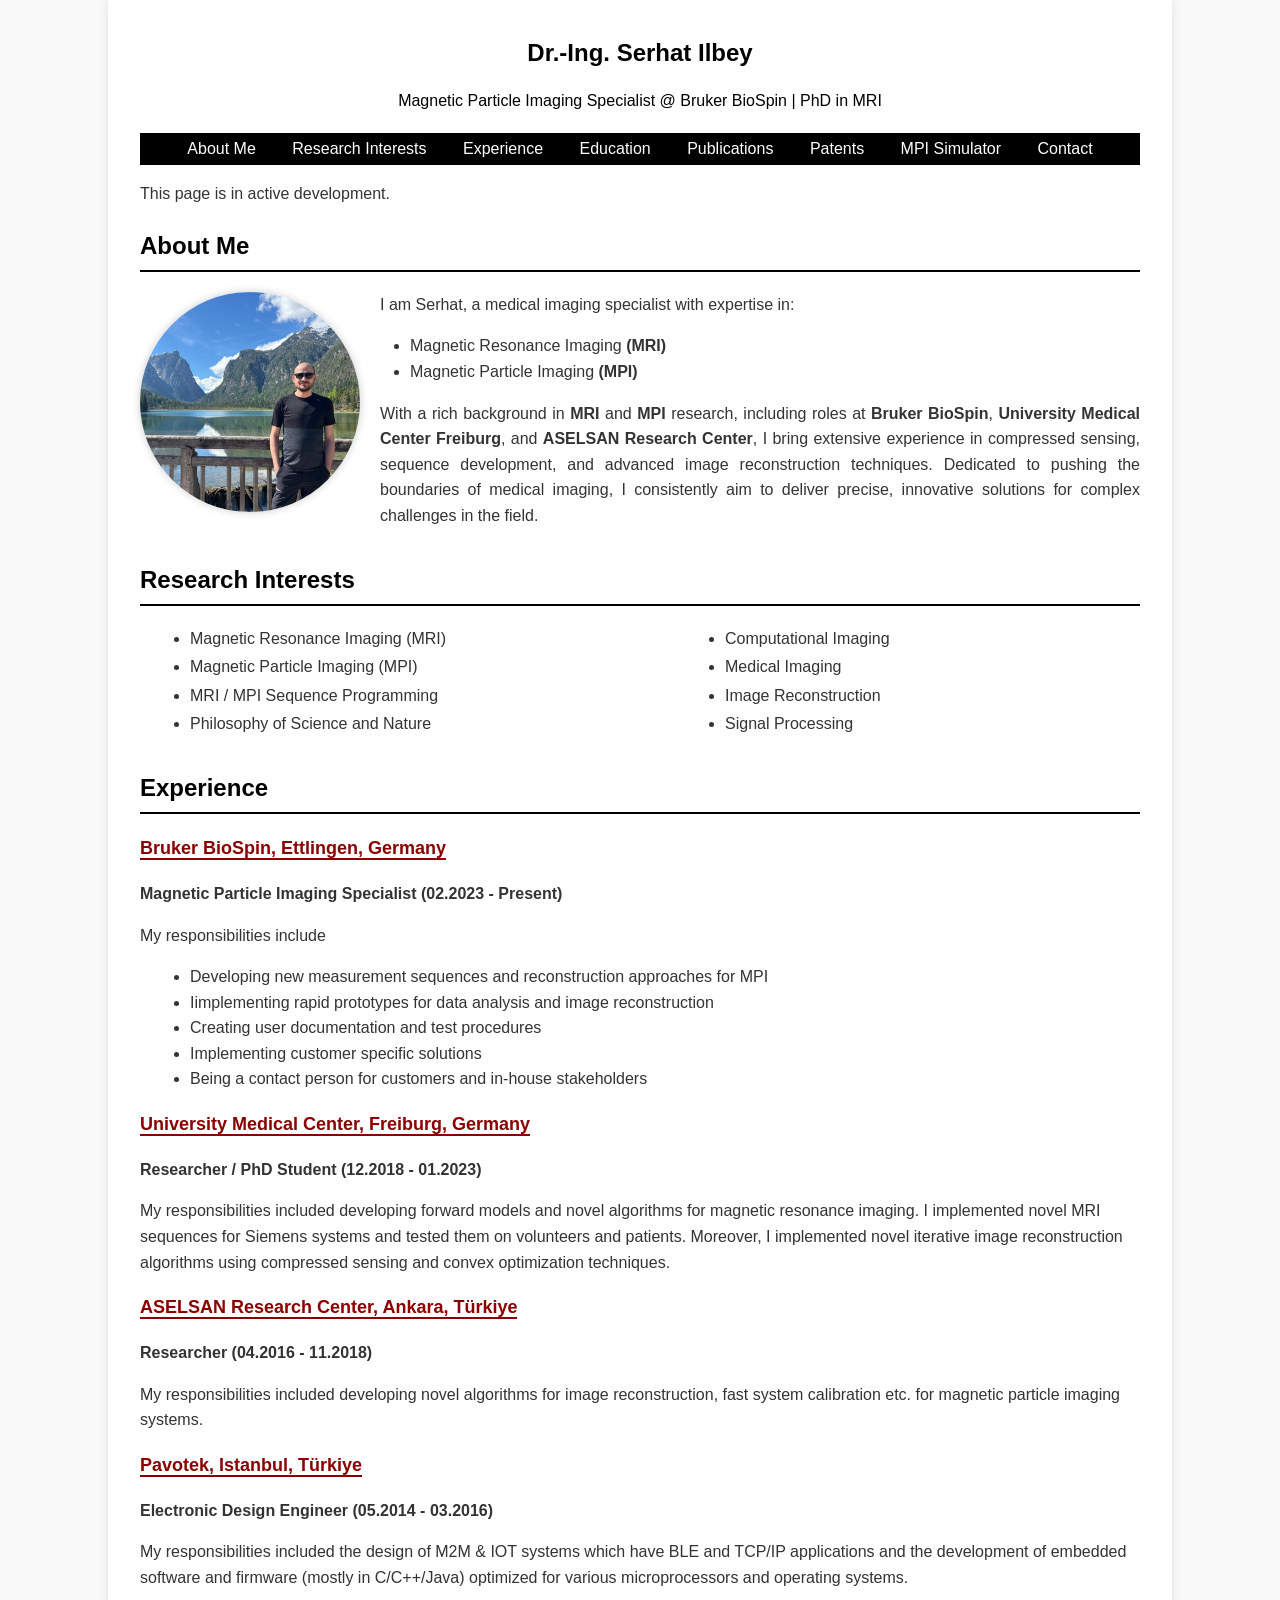
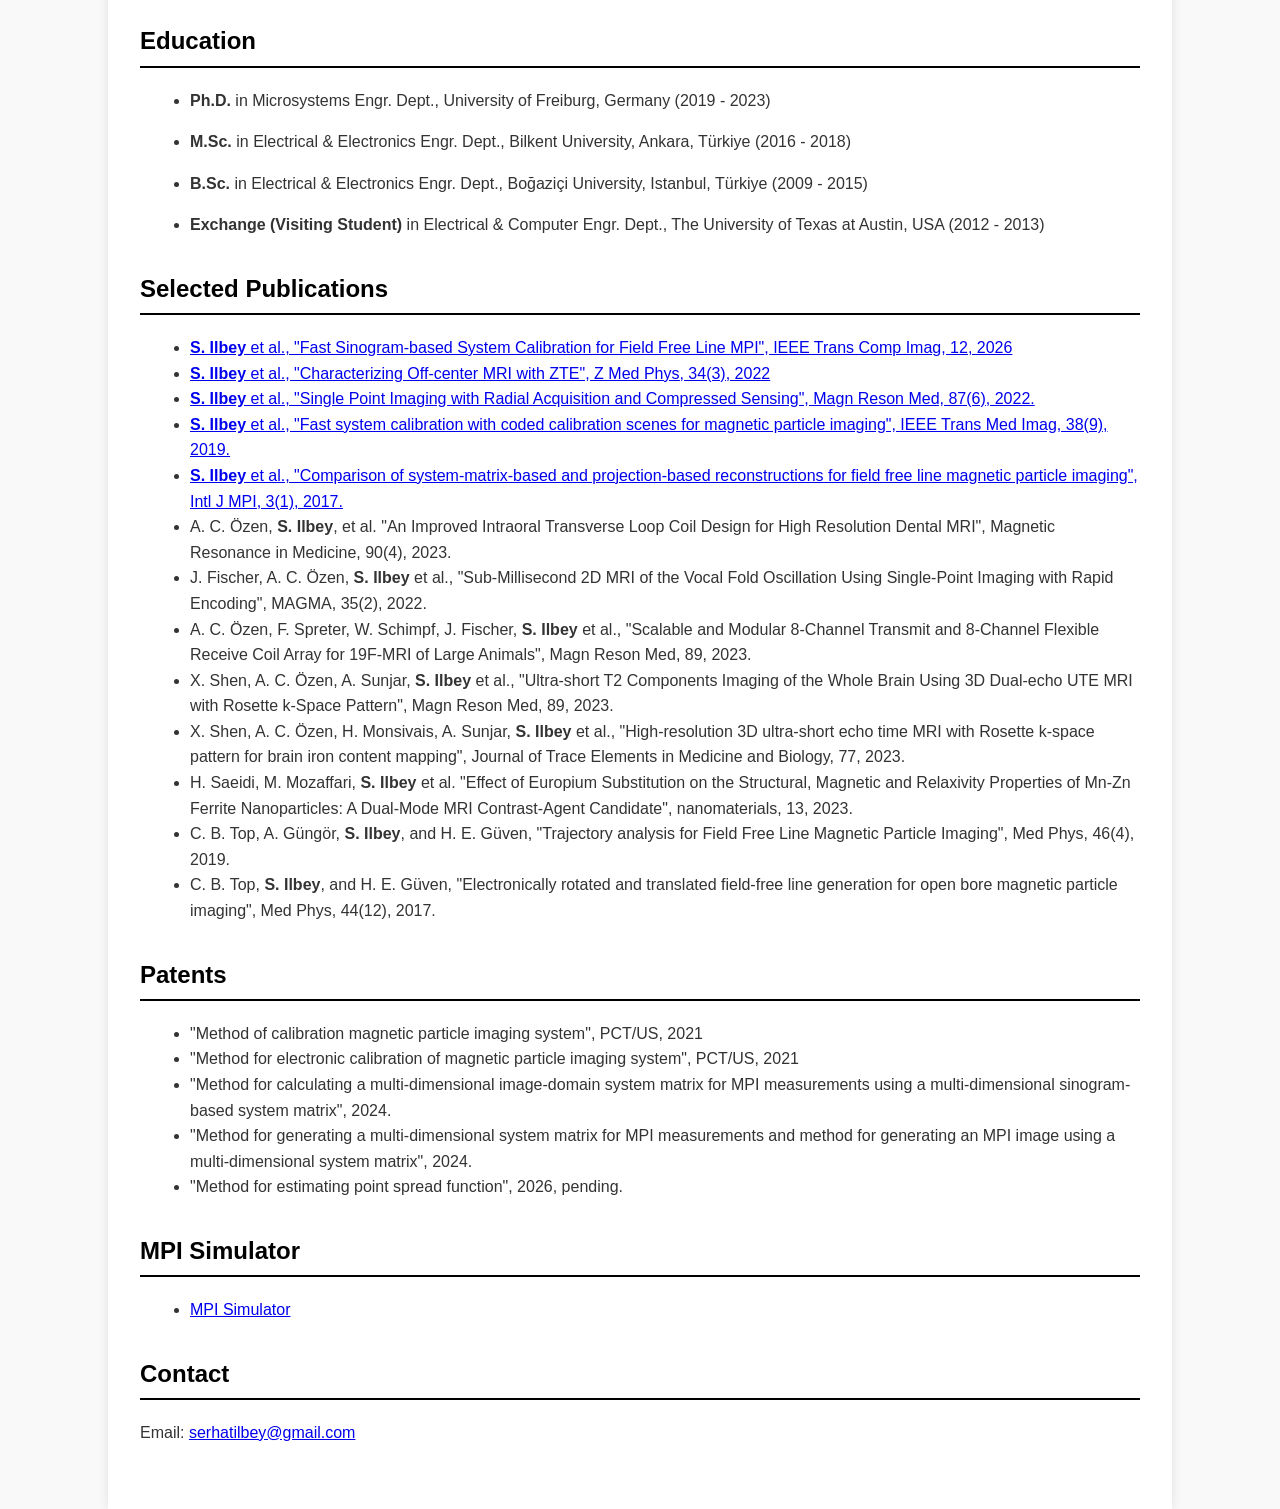
==== index.html @ 14cfe867 "Top button" ====
<!DOCTYPE html>
<html lang="en">

<head>
  <meta charset="UTF-8" />
  <meta name="viewport" content="width=device-width, initial-scale=1.0" />
  <title>Dr.-Ing. Serhat Ilbey</title>
  <link rel="stylesheet" href="serhatilbey.css" />

  <script async src="https://www.googletagmanager.com/gtag/js?id=G-MYDPTQG01N"></script>
  <script>
    window.dataLayer = window.dataLayer || [];
    function gtag(){dataLayer.push(arguments);}
    gtag('js', new Date());

    gtag('config', 'G-MYDPTQG01N');
  </script>
</head>

<body>

  <main>
    <header>
      <h1>Dr.-Ing. Serhat Ilbey</h1>
      <p>Magnetic Particle Imaging Specialist @ Bruker BioSpin | PhD in MRI</p>
    </header>

    <nav>
      <ul>
        <li><a href="#about">About Me</a></li>
        <li><a href="#research">Research Interests</a></li>
        <li><a href="#experience">Experience</a></li>
        <li><a href="#education">Education</a></li>
        <li><a href="#publications">Publications</a></li>
        <li><a href="#patents">Patents</a></li>
        <li><a href="#mpisimulator">MPI Simulator</a></li>
        <li><a href="#contact">Contact</a></li>
      </ul>
    </nav>
    <p>This page is in active development.</p>
    <section id="about">
  <h2>About Me</h2>
  <div class="about-container">
    <img src="ProfilFoto.jpg" alt="Photo of Serhat Ilbey" class="profile-pic">
    <div class="about-text">
      <p>
        I am Serhat, a medical imaging specialist with expertise in:
      </p>
      <ul>
        <li>Magnetic Resonance Imaging <b>(MRI)</b></li>
        <li>Magnetic Particle Imaging <b>(MPI)</b></li>
      </ul>
      <p>
        With a rich background in <b>MRI</b> and <b>MPI</b> research, including roles at <b>Bruker BioSpin</b>,
        <b>University Medical Center Freiburg</b>, and <b>ASELSAN Research Center</b>, I bring extensive experience
        in compressed sensing, sequence development, and advanced image reconstruction techniques.
        Dedicated to pushing the boundaries of medical imaging, I consistently aim to
        deliver precise, innovative solutions for complex challenges in the field.
      </p>
    </div>
  </div>
</section>
    <section id="research">
      <h2>Research Interests</h2>
      <ul>
        <li>Magnetic Resonance Imaging (MRI)</li>
        <li>Computational Imaging</li>
        <li>Magnetic Particle Imaging (MPI)</li>
        <li>Medical Imaging</li>
        <li>MRI / MPI Sequence Programming</li>
        <li>Image Reconstruction</li>
        <li>Philosophy of Science and Nature</li>
        <li>Signal Processing</li>
      </ul>
    </section>

    <section id="experience">
      <h2>Experience</h2>
      <h3><span>Bruker BioSpin, Ettlingen, Germany</span></h3>
      <b>Magnetic Particle Imaging Specialist  (02.2023 - Present)</b>
      <p>My responsibilities include
      <ul>
        <li>Developing new measurement sequences and reconstruction approaches for MPI</li>
        <li>Iimplementing rapid prototypes for data analysis and image reconstruction</li>
        <li>Creating user documentation and test procedures</li>
        <li>Implementing customer specific solutions</li>
        <li>Being a contact person for customers and in-house stakeholders</li>
      </ul>
      </p>
      <h3><span>University Medical Center, Freiburg, Germany</span></h3>
      <b>Researcher / PhD Student  (12.2018 - 01.2023)</b>
      <p>My responsibilities included developing forward models and novel algorithms for
        magnetic resonance imaging. I implemented novel MRI sequences for Siemens systems and
        tested them on volunteers and patients. Moreover, I implemented novel iterative image
        reconstruction algorithms using compressed sensing and convex optimization techniques.
      </p>

      <h3><span>ASELSAN Research Center, Ankara, Türkiye</span></h3>
      <b>Researcher (04.2016 - 11.2018)</b>
      <p>My responsibilities included developing novel algorithms for image reconstruction,
        fast system calibration etc. for magnetic particle imaging systems.
      </p>

      <h3><span>Pavotek, Istanbul, Türkiye</span></h3>
      <b>Electronic Design Engineer (05.2014 - 03.2016)</b>
      <p>My responsibilities included the design of M2M & IOT systems which have BLE and
        TCP/IP applications and the development of embedded software and firmware
        (mostly in C/C++/Java) optimized for various microprocessors and operating systems. 
      </p>

    </section>

    <section id="education">
      <h2>Education</h2>
       <ul>
      <li><p><b>Ph.D.</b> in Microsystems Engr. Dept., University of Freiburg, Germany (2019 - 2023)</p></li>
      <li><p><b>M.Sc.</b> in Electrical & Electronics Engr. Dept., Bilkent University, Ankara, Türkiye (2016 - 2018)</p></li>
      <li><p><b>B.Sc.</b> in Electrical & Electronics Engr. Dept., Boğaziçi University, Istanbul, Türkiye (2009 - 2015)</p></li>
      <li><p><b>Exchange (Visiting Student)</b> in  Electrical & Computer Engr. Dept., The University of Texas at Austin, USA (2012 - 2013)</p></li>
    </section>

    <section id="publications">
      <h2>Selected Publications</h2>
      <ul>
        <li><a href="https://doi.org/10.1109/TCI.2025.3647229" target="_blank"><b>S. Ilbey</b> et al., "Fast Sinogram-based System Calibration for Field Free Line MPI", IEEE Trans Comp Imag, 12, 2026</a></li>
        <li><a href="https://doi.org/10.1016/j.zemedi.2022.09.002" target="_blank"><b>S. Ilbey</b> et al., "Characterizing Off-center MRI with ZTE", Z Med Phys, 34(3), 2022</li></a>
        <li><a href="https://doi.org/10.1002/mrm.29156" target="_blank"><b>S. Ilbey</b> et al., "Single Point Imaging with Radial Acquisition and Compressed Sensing", Magn Reson Med, 87(6), 2022.</li></a>
        <li><a href="https://doi.org/10.1109/TMI.2019.2896289" target="_blank"><b>S. Ilbey</b> et al., "Fast system calibration with coded calibration scenes for magnetic particle imaging", IEEE Trans Med Imag, 38(9), 2019.</li></a>
        <li><a href="http://doi.org/10.18416/ijmpi.2017.1703022" target="_blank"><b>S. Ilbey</b> et al., "Comparison of system-matrix-based and projection-based reconstructions for field free line magnetic particle imaging", Intl J MPI, 3(1), 2017.</li></a>
        <li>A. C. Özen, <b>S. Ilbey</b>, et al. "An Improved Intraoral Transverse Loop Coil Design for High Resolution Dental MRI", Magnetic Resonance in Medicine, 90(4), 2023.</li>
        <li>J. Fischer, A. C. Özen, <b>S. Ilbey</b> et al., "Sub-Millisecond 2D MRI of the Vocal Fold Oscillation Using Single-Point Imaging with Rapid Encoding", MAGMA, 35(2), 2022.</li>
        <li>A. C. Özen, F. Spreter, W. Schimpf, J. Fischer, <b>S. Ilbey</b> et al., "Scalable and Modular 8-Channel Transmit and 8-Channel Flexible Receive Coil Array for 19F-MRI of Large Animals", Magn Reson Med, 89, 2023.</li>
        <li>X. Shen, A. C. Özen, A. Sunjar, <b>S. Ilbey</b> et al., "Ultra-short T2 Components Imaging of the Whole Brain Using 3D Dual-echo UTE MRI with Rosette k-Space Pattern", Magn Reson Med, 89, 2023.</li>
        <li>X. Shen, A. C. Özen, H. Monsivais, A. Sunjar, <b>S. Ilbey</b> et al., "High-resolution 3D ultra-short echo time MRI with Rosette k-space pattern for brain iron content mapping", Journal of Trace Elements in Medicine and Biology, 77, 2023.</li>
        <li>H. Saeidi, M. Mozaffari, <b>S. Ilbey</b> et al. "Effect of Europium Substitution on the Structural, Magnetic and Relaxivity Properties of Mn-Zn Ferrite Nanoparticles: A Dual-Mode MRI Contrast-Agent Candidate", nanomaterials, 13, 2023.</li>
        <li>C. B. Top, A. Güngör, <b>S. Ilbey</b>, and H. E. Güven, "Trajectory analysis for Field Free Line Magnetic Particle Imaging", Med Phys, 46(4), 2019.</li>
        <li>C. B. Top, <b>S. Ilbey</b>, and H. E. Güven, "Electronically rotated and translated field-free line generation for open bore magnetic particle imaging", Med Phys, 44(12), 2017.
    </section>

    <section id="patents">
      <h2>Patents</h2>
      <ul>
        <li>"Method of calibration magnetic particle imaging system", PCT/US, 2021</li>
        <li>"Method for electronic calibration of magnetic particle imaging system", PCT/US, 2021</li>
        <li>"Method for calculating a multi-dimensional image-domain system matrix for MPI measurements using a multi-dimensional sinogram-based system matrix", 2024.</li>
        <li>"Method for generating a multi-dimensional system matrix for MPI measurements and method for generating an MPI image using a multi-dimensional system matrix", 2024.</li>
        <li>"Method for estimating point spread function", 2026, pending.</li>
      </ul>
    </section>

    <section id="mpisimulator">
      <h2>MPI Simulator</h2>
      <ul>
        <li><a href="MPI_Simulator.html">MPI Simulator</a></li>
      </ul>
    </section>

    <section id="contact">
      <h2>Contact</h2>
      <p>Email: <a href="mailto:serhatilbey@gmail.com">serhatilbey@gmail.com</a></p>
    </section>

      <button id="goTopBtn" title="Go to top">↑ Top</button>
  </main>
</body>

<script>
  const goTopBtn = document.getElementById("goTopBtn");

  // Show button when scrolling down 100px
  window.onscroll = function() {
    if (document.body.scrollTop > 100 || document.documentElement.scrollTop > 100) {
      goTopBtn.style.display = "block";
    } else {
      goTopBtn.style.display = "none";
    }
  };

  goTopBtn.addEventListener("click", () => {
    window.scrollTo({ top: 0, behavior: "smooth" });
  });
</script>

</html>
---- serhatilbey.css ----
body {
  font-family: Arial, sans-serif;
  font-size: 16px;
  margin: 0;
  padding: 0;
  line-height: 1.6;
  background-color: #f9f9f9;
  color: #333;
}

header {
  background-color: rgb(255, 255, 255);
  color: #000000;
  padding: 0.1rem;
  text-align: center;
  margin-bottom: 2px;
  font-size: 16px;
}

header h1 {
  margin-top: 0;
  font-size: 24px;
}

nav {
  background: #000000;
  padding: 0.2rem 0;
  text-align: center;
  font-size: 16px;
}

nav ul {
  list-style: none;
  padding: 0;
  margin: 0;
}

section ul {
  margin-left: 10px;
}

nav ul li {
  display: inline;
  margin: 0 1rem;
}

nav ul li a {
  color: #fff;
  text-decoration: none;
  white-space: nowrap;
}

main {
  padding: 2rem;
  max-width: 1000px;
  min-width: 700px;
  margin: auto;
  background-color: #fff;
  box-shadow: 0 0 10px rgba(0,0,0,0.1);
}

section {
  margin-bottom: 2rem;
}

h2 {
  color: #000000;
  border-bottom: 2px solid #000000;
  padding-bottom: 0.3rem;
}

section h3 {
  color: darkred;
  font-size: 18px;
}

section h3 span {
  border-bottom: 2px solid darkred;
}

footer {
  text-align: center;
  padding: 1rem;
  background-color: #003366;
  color: #fff;
  position: fixed;
  width: 100%;
  bottom: 0;
}

.about-text ul {
  margin-left: 230px;
}

.about-text {
  text-align: justify;
}

.about::after {
  content: "";
  display: block;
  clear: both;
}

.profile-pic {
  float: left;
  width: 220px;
  height: 220px;
  border-radius: 50%;
  margin-right: 20px;
  margin-bottom: 10px;
  box-shadow: 0 0 8px rgba(0, 0, 0, 0.2);
}

#research ul {
  display: grid;
  grid-template-columns: repeat(2, 1fr);
  column-gap: 120px;
  row-gap: 3px;
  font-size: 16px;
}

#goTopBtn {
  display: none;
  position: fixed;
  bottom: 20px;
  right: 30px;
  z-index: 99;
  font-size: 16px;
  padding: 10px 15px;
  background-color: darkred;
  color: white;
  border: none;
  border-radius: 5px;
  cursor: pointer;
}

#goTopBtn:hover {
  background-color: crimson;
}
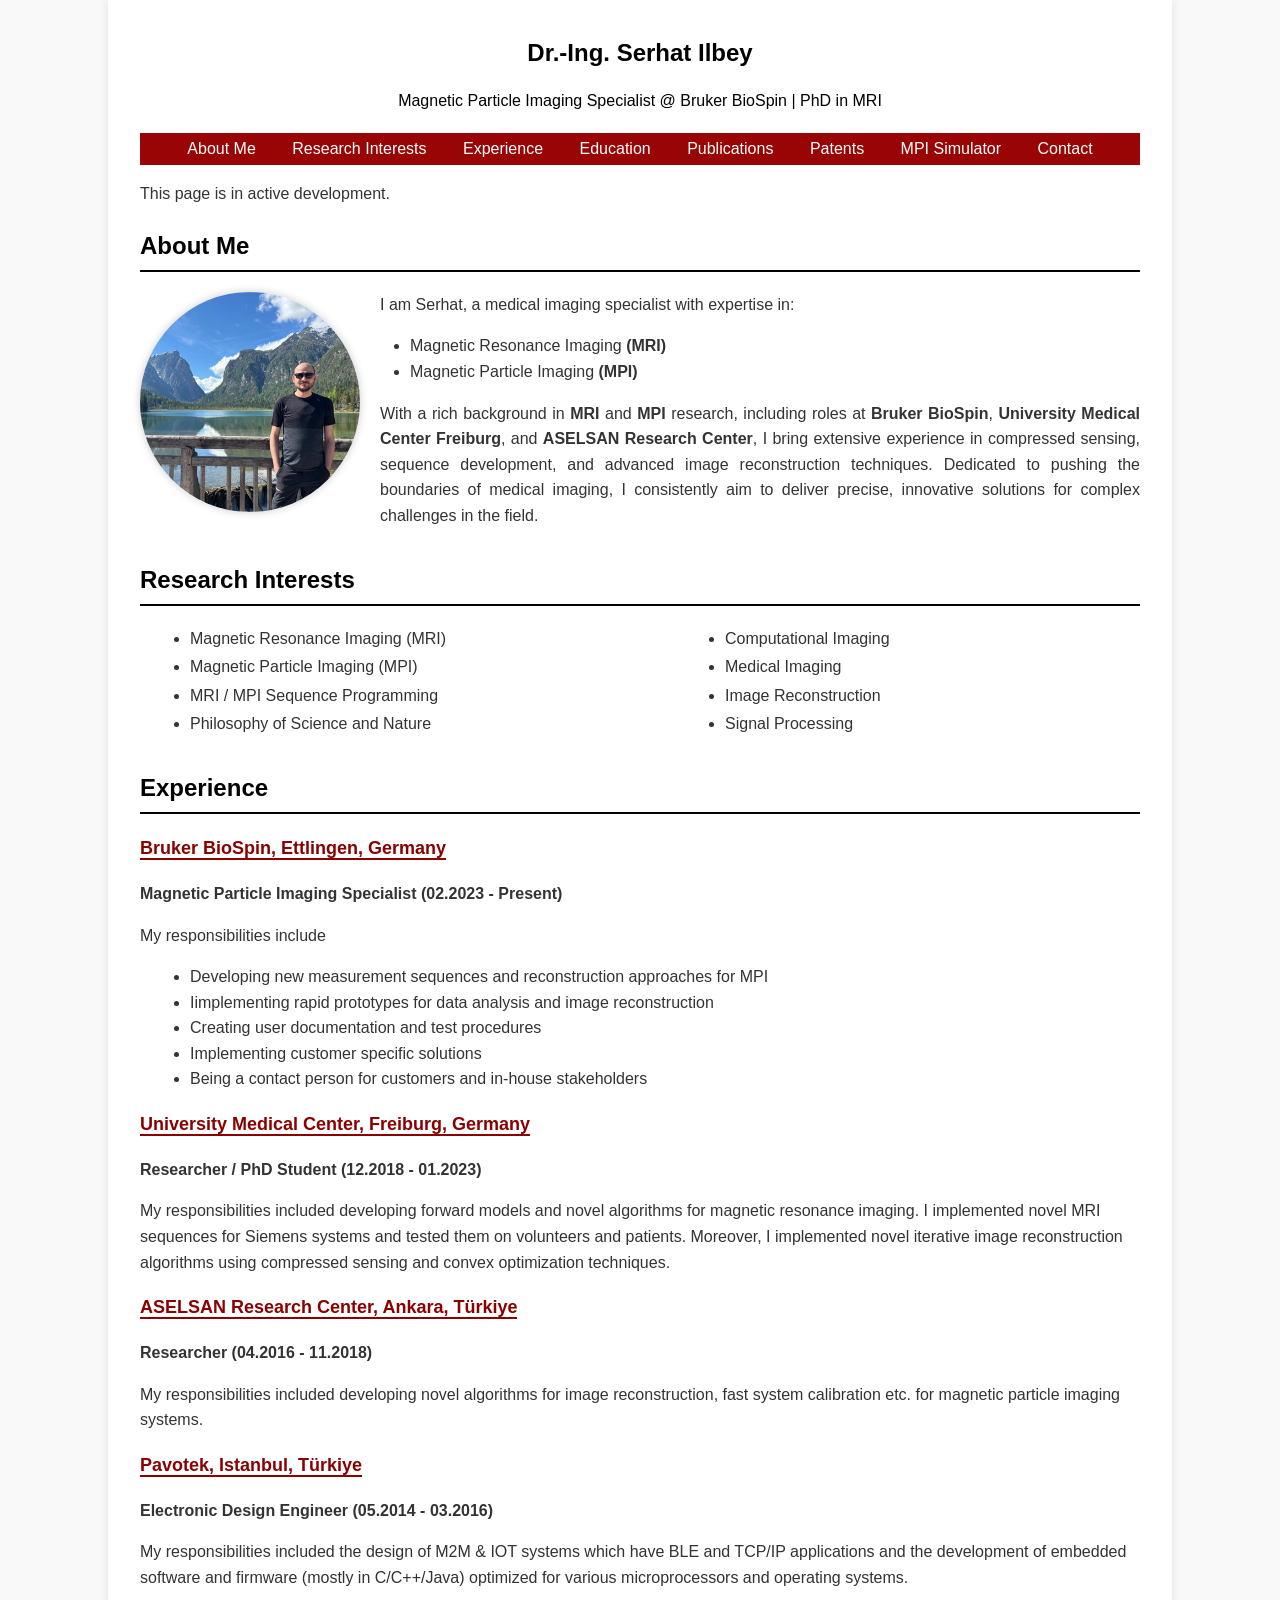
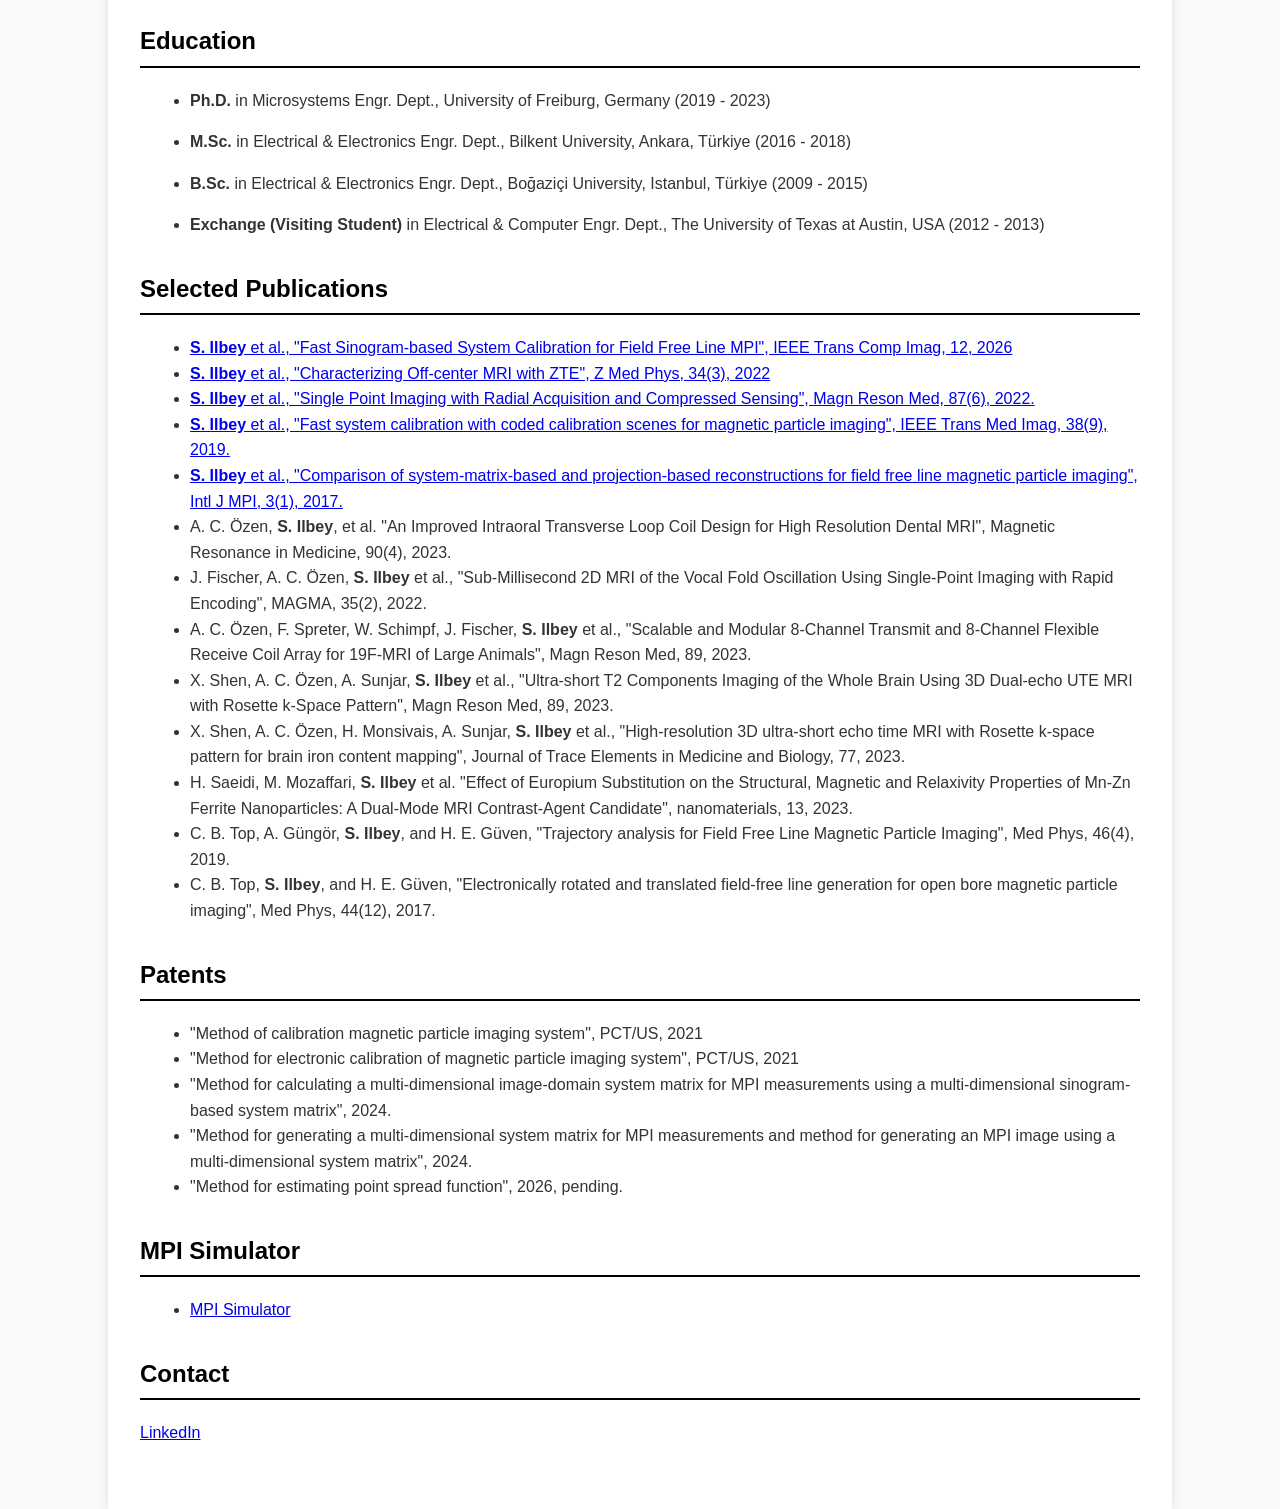
==== commit e2965c02: "Progress" ====
--- a/index.html
+++ b/index.html
@@ -157,7 +157,7 @@
 
     <section id="contact">
       <h2>Contact</h2>
-      <p>Email: <a href="mailto:serhatilbey@gmail.com">serhatilbey@gmail.com</a></p>
+      <p><a href="https://www.linkedin.com/in/serhat-ilbey-phd-9633354b/">LinkedIn</a></p>
     </section>
 
       <button id="goTopBtn" title="Go to top">↑ Top</button>
--- a/serhatilbey.css
+++ b/serhatilbey.css
@@ -23,7 +23,7 @@
 }
 
 nav {
-  background: #000000;
+  background: #990505;
   padding: 0.2rem 0;
   text-align: center;
   font-size: 16px;
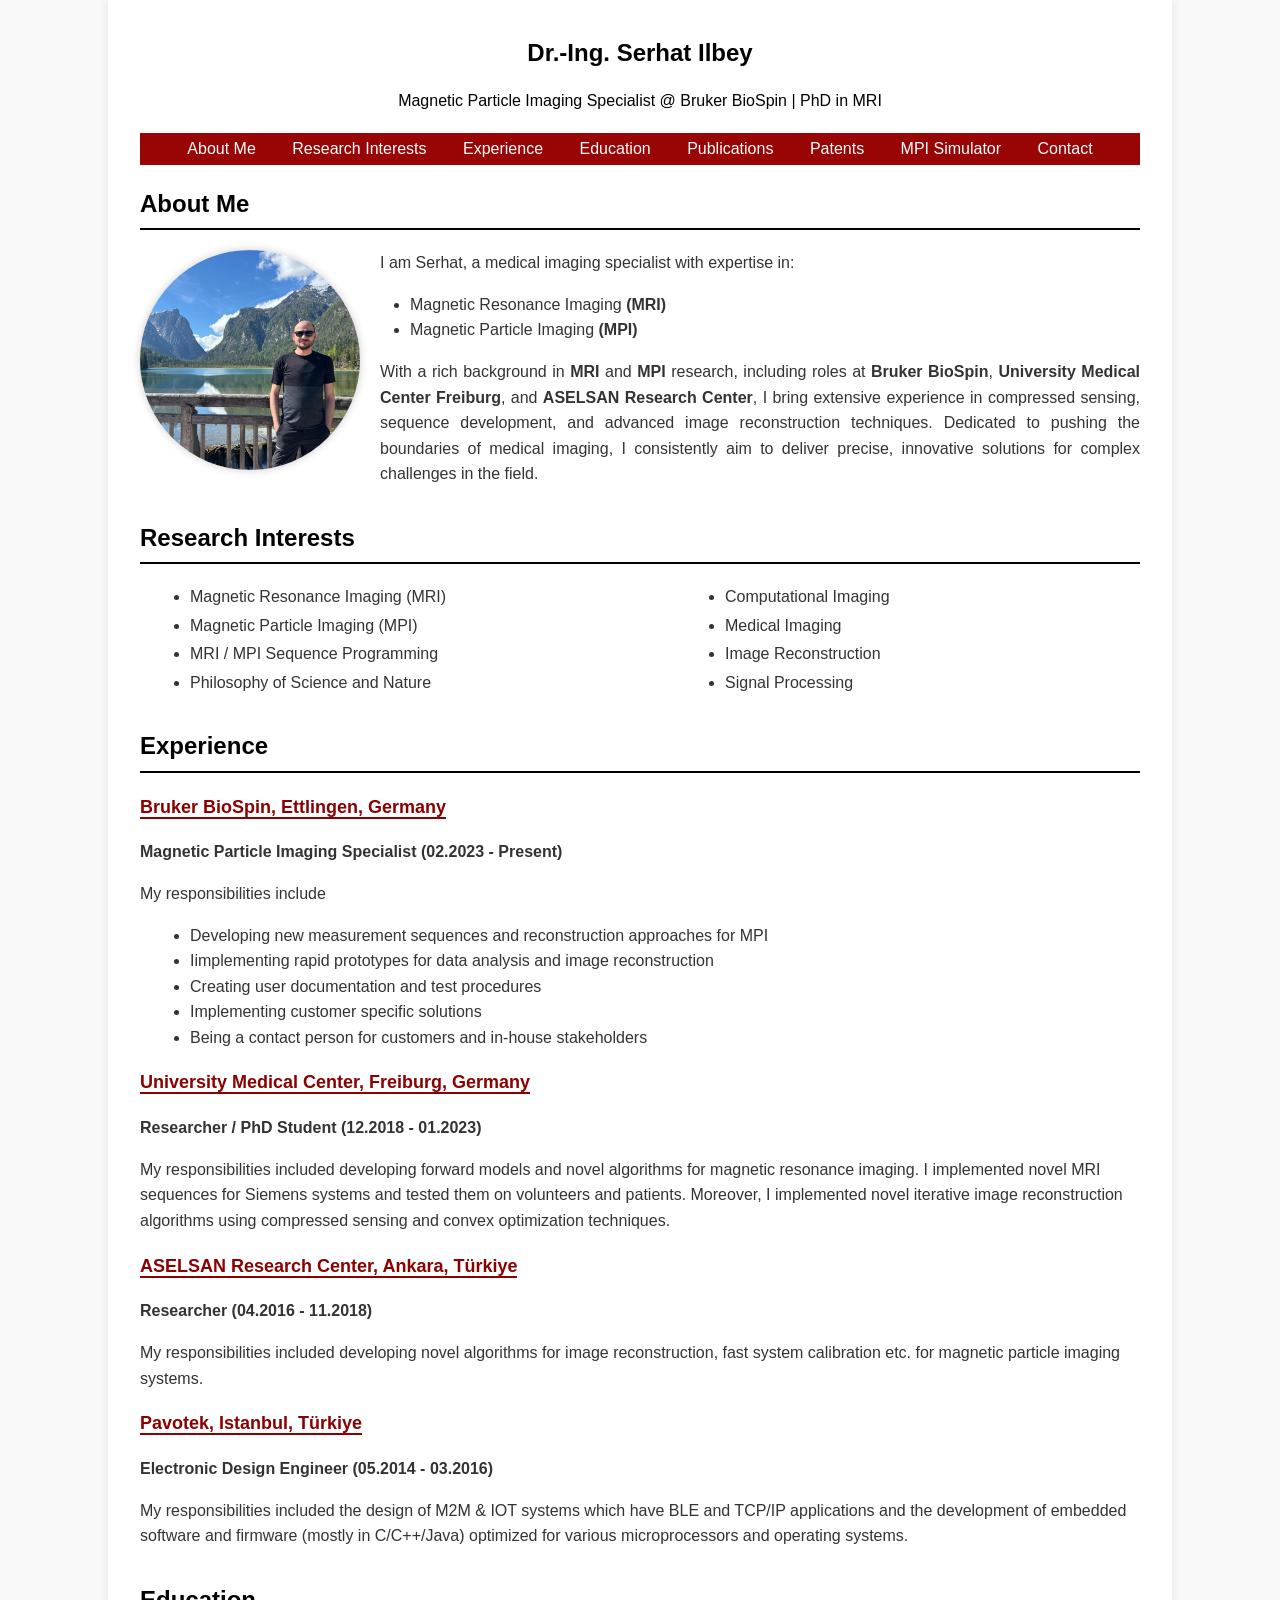
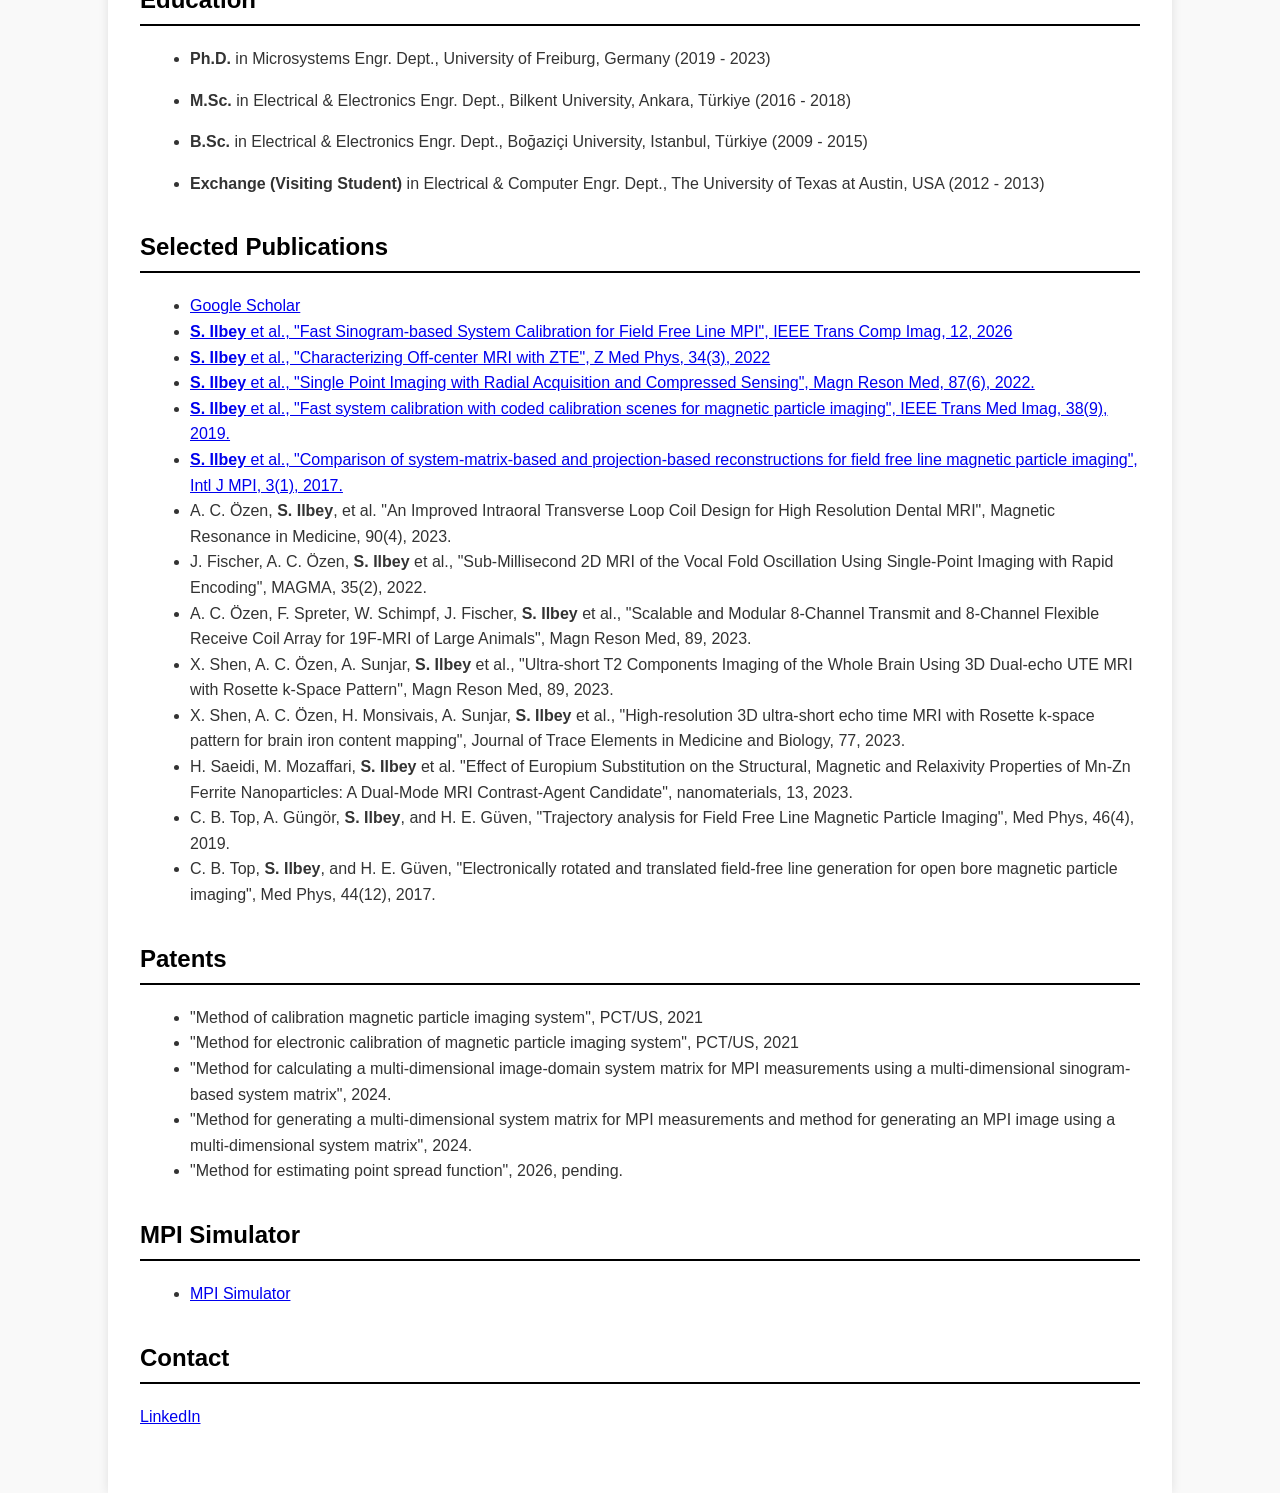
==== commit f482ccc6: "Google Scholar" ====
--- a/index.html
+++ b/index.html
@@ -37,7 +37,6 @@
         <li><a href="#contact">Contact</a></li>
       </ul>
     </nav>
-    <p>This page is in active development.</p>
     <section id="about">
   <h2>About Me</h2>
   <div class="about-container">
@@ -122,6 +121,7 @@
     <section id="publications">
       <h2>Selected Publications</h2>
       <ul>
+        <li><a href="https://scholar.google.com/citations?user=lZLxieMAAAAJ&hl=en">Google Scholar</a></li>
         <li><a href="https://doi.org/10.1109/TCI.2025.3647229" target="_blank"><b>S. Ilbey</b> et al., "Fast Sinogram-based System Calibration for Field Free Line MPI", IEEE Trans Comp Imag, 12, 2026</a></li>
         <li><a href="https://doi.org/10.1016/j.zemedi.2022.09.002" target="_blank"><b>S. Ilbey</b> et al., "Characterizing Off-center MRI with ZTE", Z Med Phys, 34(3), 2022</li></a>
         <li><a href="https://doi.org/10.1002/mrm.29156" target="_blank"><b>S. Ilbey</b> et al., "Single Point Imaging with Radial Acquisition and Compressed Sensing", Magn Reson Med, 87(6), 2022.</li></a>
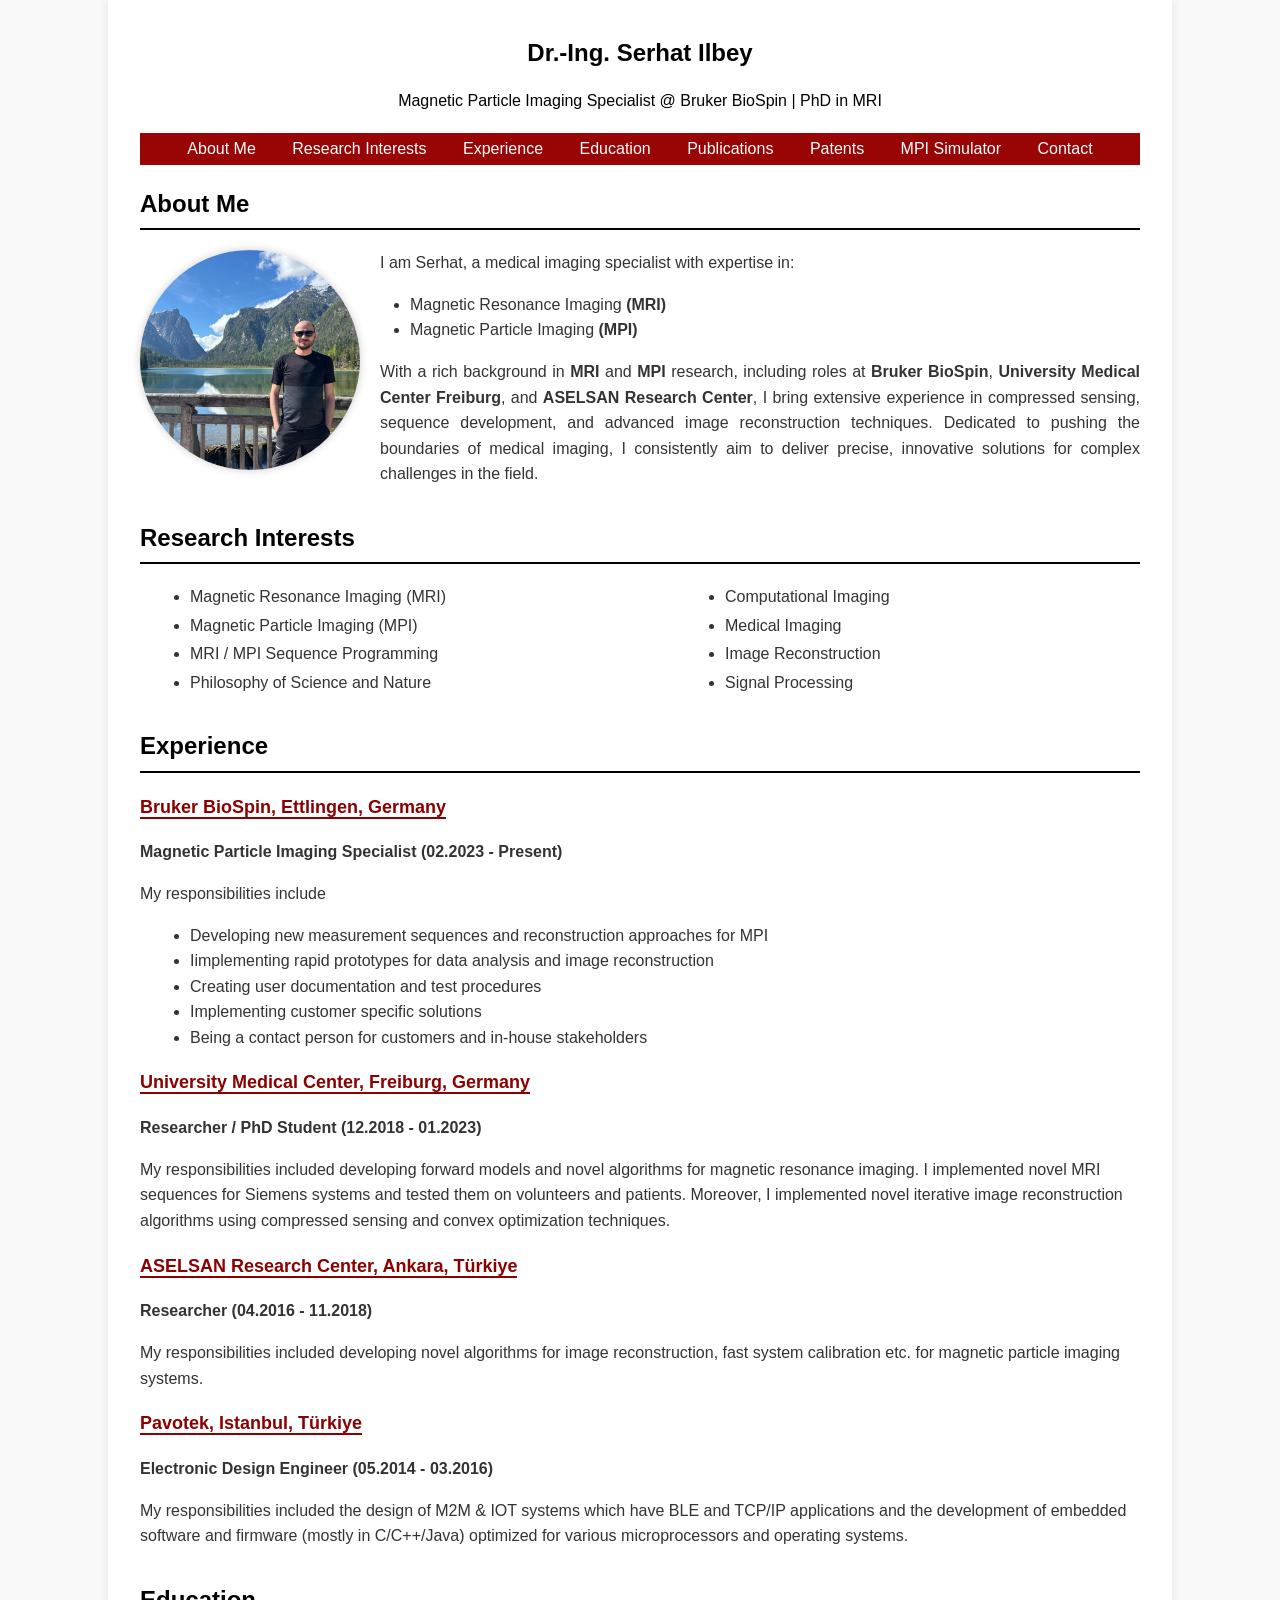
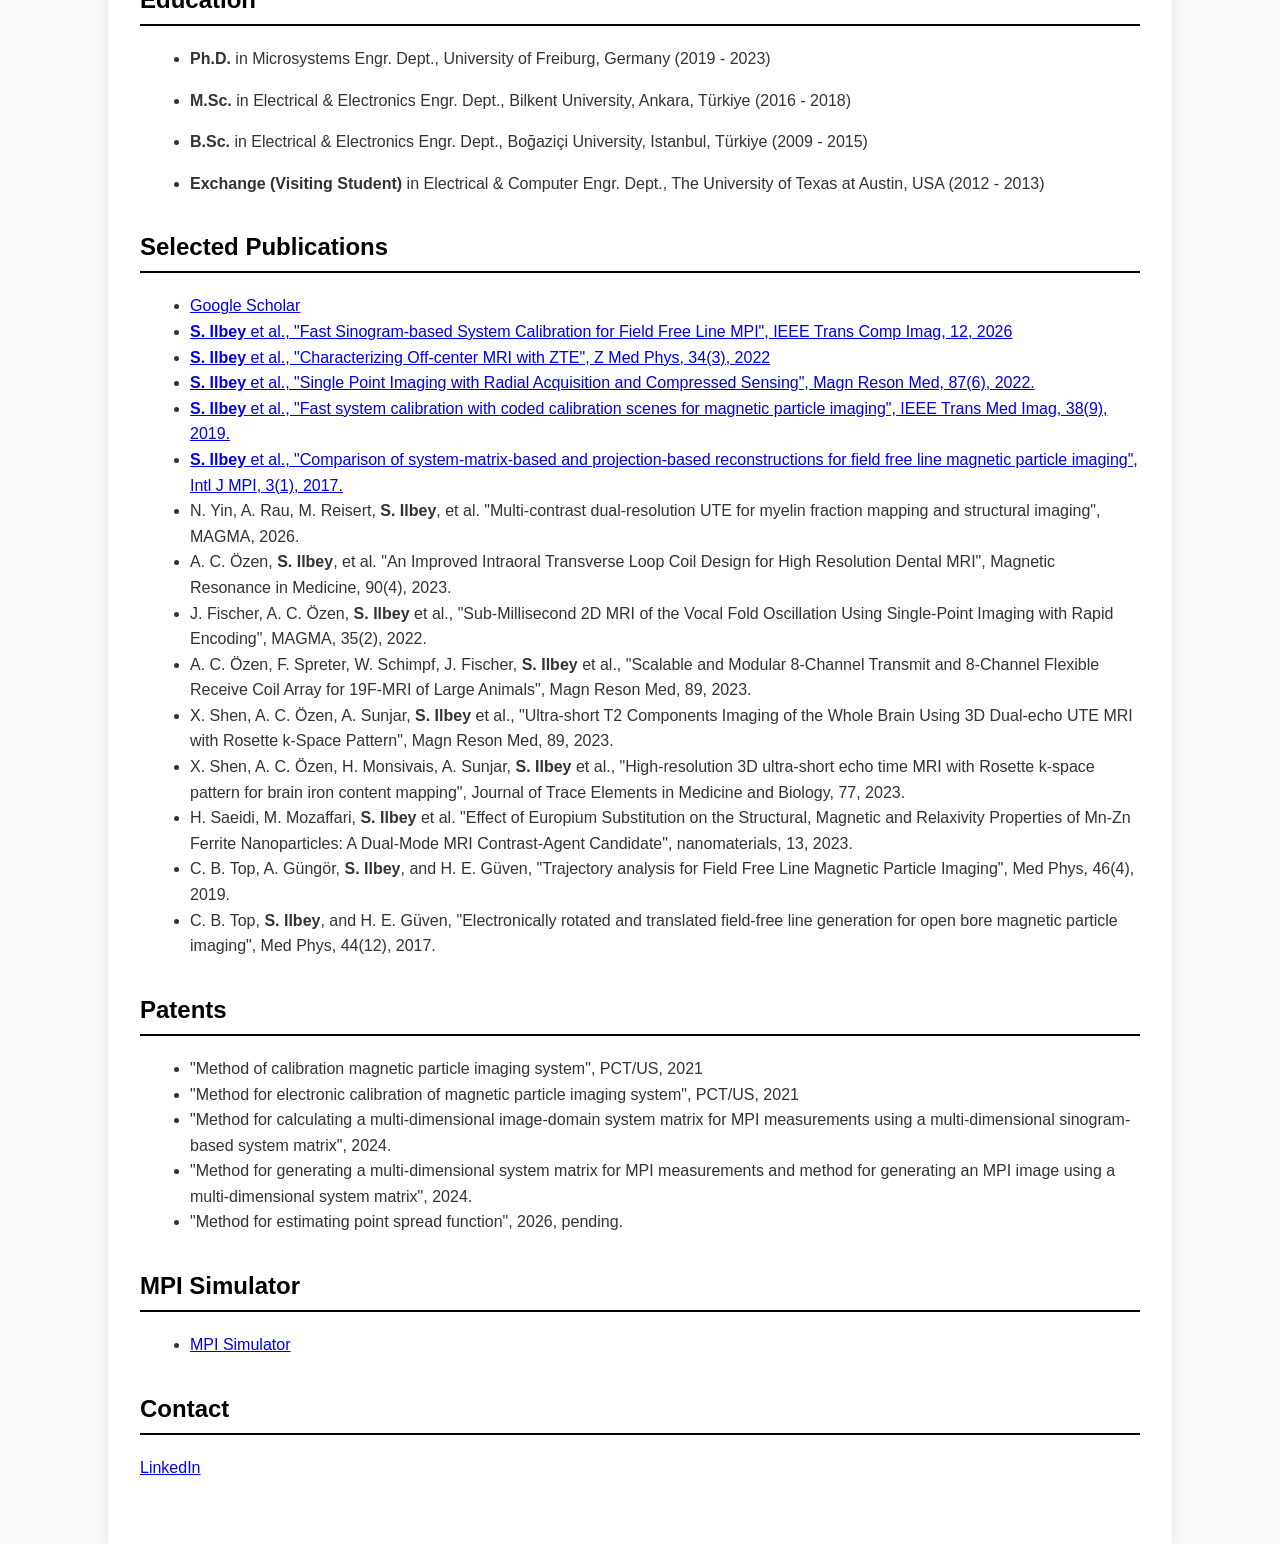
==== commit 6e872ac1: "new paper" ====
--- a/index.html
+++ b/index.html
@@ -127,6 +127,7 @@
         <li><a href="https://doi.org/10.1002/mrm.29156" target="_blank"><b>S. Ilbey</b> et al., "Single Point Imaging with Radial Acquisition and Compressed Sensing", Magn Reson Med, 87(6), 2022.</li></a>
         <li><a href="https://doi.org/10.1109/TMI.2019.2896289" target="_blank"><b>S. Ilbey</b> et al., "Fast system calibration with coded calibration scenes for magnetic particle imaging", IEEE Trans Med Imag, 38(9), 2019.</li></a>
         <li><a href="http://doi.org/10.18416/ijmpi.2017.1703022" target="_blank"><b>S. Ilbey</b> et al., "Comparison of system-matrix-based and projection-based reconstructions for field free line magnetic particle imaging", Intl J MPI, 3(1), 2017.</li></a>
+        <li>N. Yin, A. Rau, M. Reisert, <b>S. Ilbey</b>, et al. "Multi-contrast dual-resolution UTE for myelin fraction mapping and structural imaging", MAGMA, 2026.</li>
         <li>A. C. Özen, <b>S. Ilbey</b>, et al. "An Improved Intraoral Transverse Loop Coil Design for High Resolution Dental MRI", Magnetic Resonance in Medicine, 90(4), 2023.</li>
         <li>J. Fischer, A. C. Özen, <b>S. Ilbey</b> et al., "Sub-Millisecond 2D MRI of the Vocal Fold Oscillation Using Single-Point Imaging with Rapid Encoding", MAGMA, 35(2), 2022.</li>
         <li>A. C. Özen, F. Spreter, W. Schimpf, J. Fischer, <b>S. Ilbey</b> et al., "Scalable and Modular 8-Channel Transmit and 8-Channel Flexible Receive Coil Array for 19F-MRI of Large Animals", Magn Reson Med, 89, 2023.</li>
@@ -157,7 +158,7 @@
 
     <section id="contact">
       <h2>Contact</h2>
-      <p><a href="https://www.linkedin.com/in/serhat-ilbey-phd-9633354b/">LinkedIn</a></p>
+      <p><a href="https://www.linkedin.com/in/serhatilbey/">LinkedIn</a></p>
     </section>
 
       <button id="goTopBtn" title="Go to top">↑ Top</button>
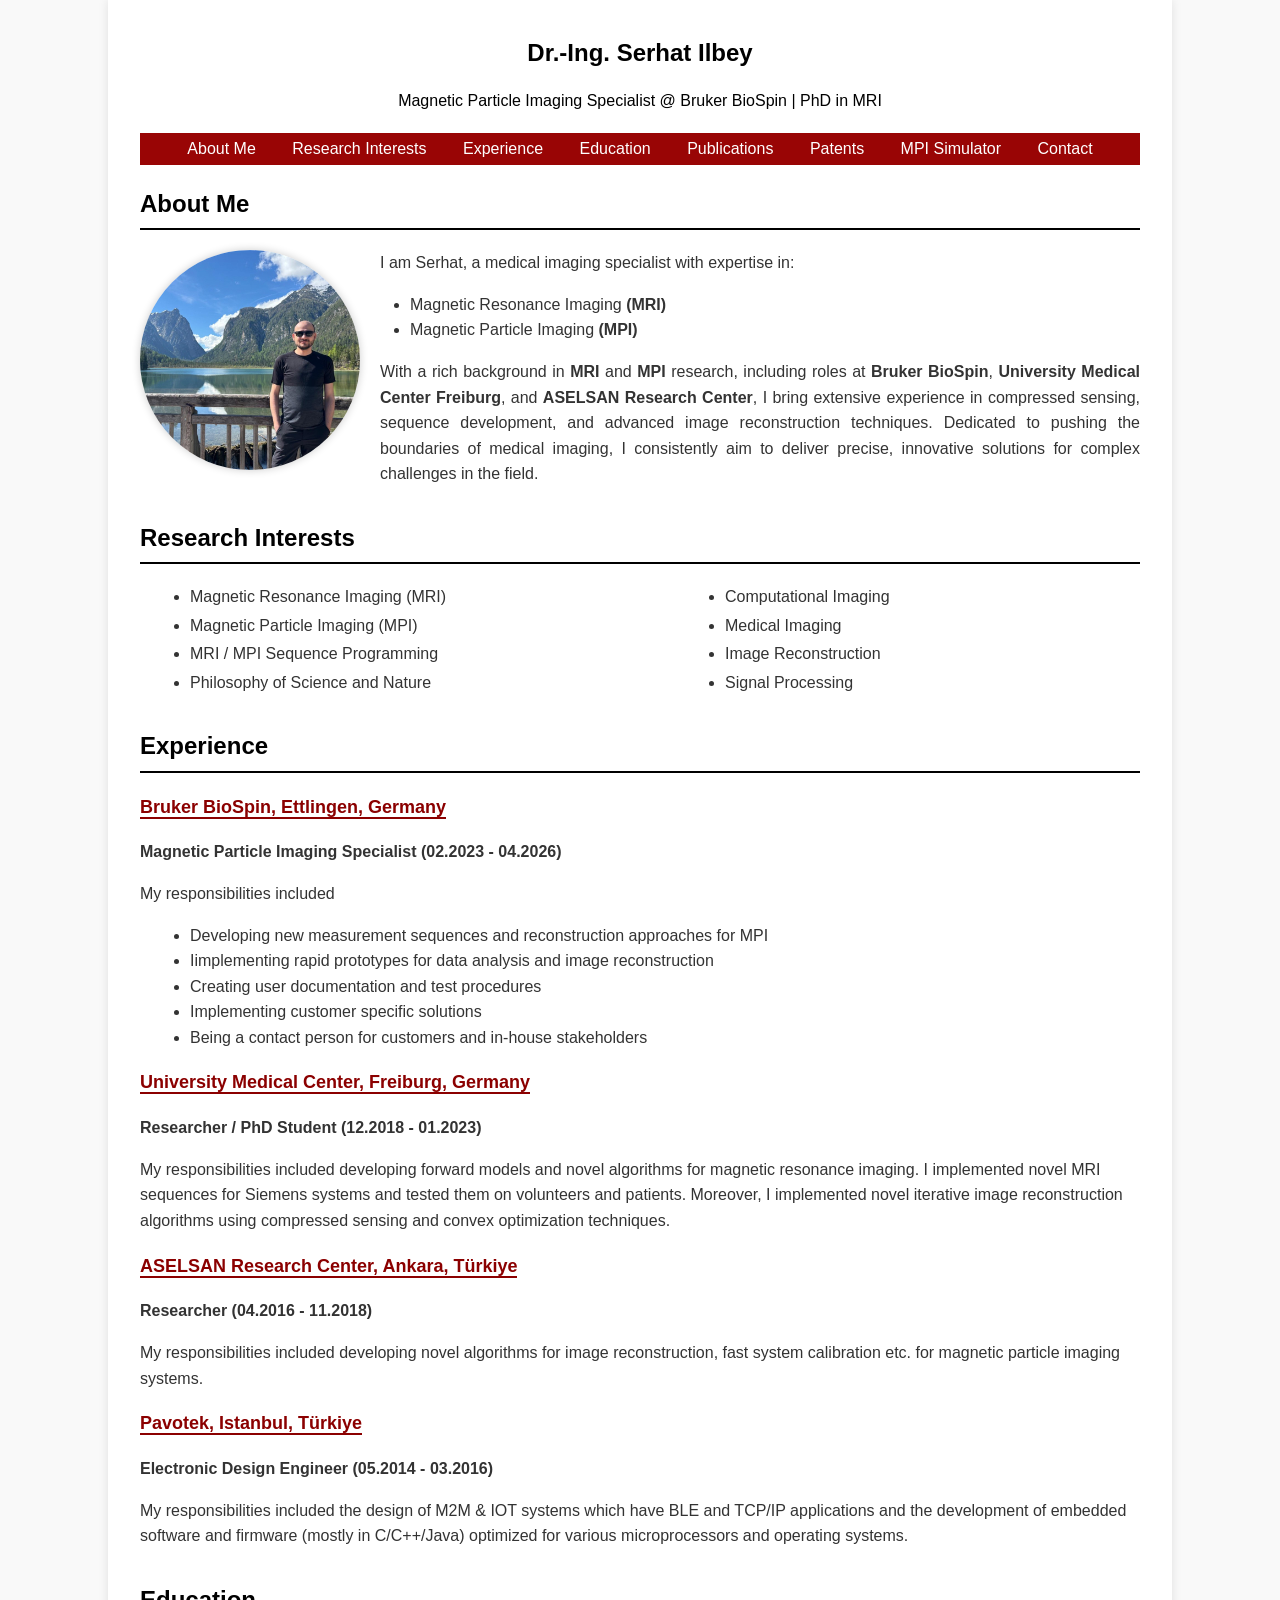
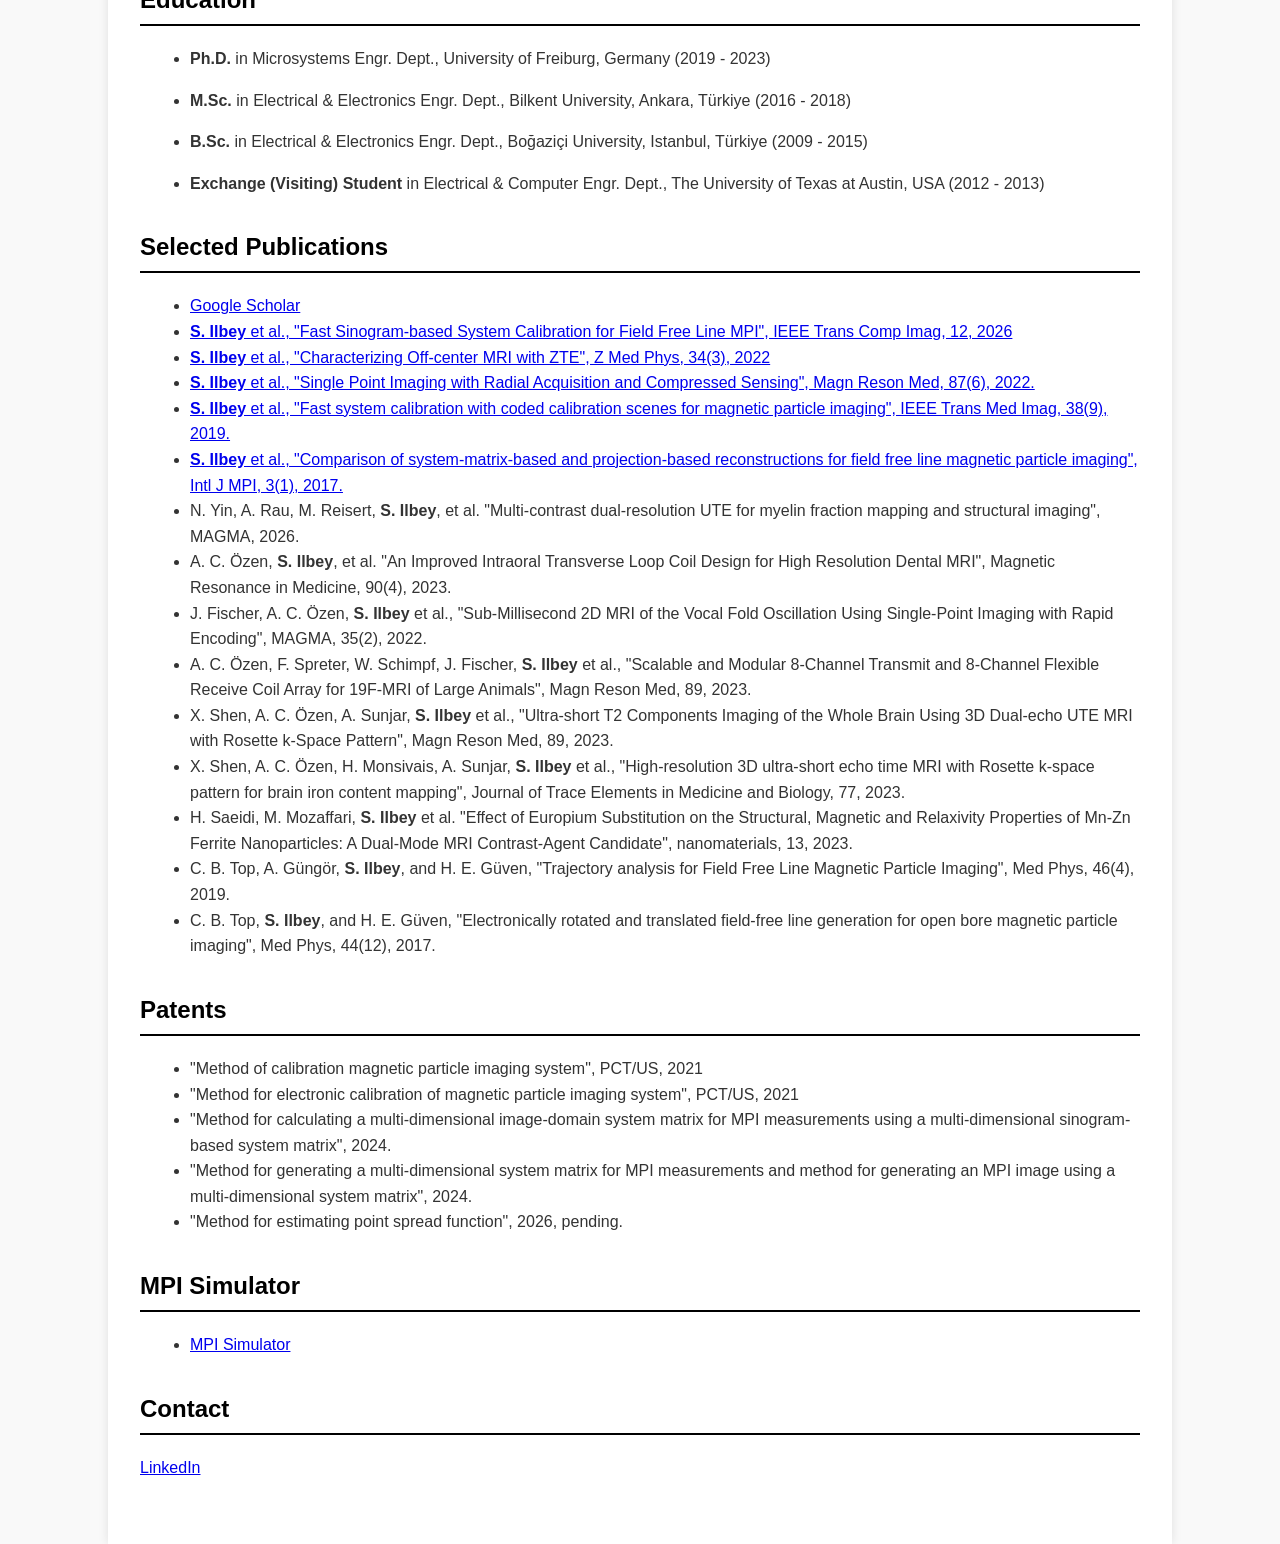
==== commit 7035f1df: "update" ====
--- a/index.html
+++ b/index.html
@@ -76,8 +76,8 @@
     <section id="experience">
       <h2>Experience</h2>
       <h3><span>Bruker BioSpin, Ettlingen, Germany</span></h3>
-      <b>Magnetic Particle Imaging Specialist  (02.2023 - Present)</b>
-      <p>My responsibilities include
+      <b>Magnetic Particle Imaging Specialist  (02.2023 - 04.2026)</b>
+      <p>My responsibilities included
       <ul>
         <li>Developing new measurement sequences and reconstruction approaches for MPI</li>
         <li>Iimplementing rapid prototypes for data analysis and image reconstruction</li>
@@ -115,7 +115,7 @@
       <li><p><b>Ph.D.</b> in Microsystems Engr. Dept., University of Freiburg, Germany (2019 - 2023)</p></li>
       <li><p><b>M.Sc.</b> in Electrical & Electronics Engr. Dept., Bilkent University, Ankara, Türkiye (2016 - 2018)</p></li>
       <li><p><b>B.Sc.</b> in Electrical & Electronics Engr. Dept., Boğaziçi University, Istanbul, Türkiye (2009 - 2015)</p></li>
-      <li><p><b>Exchange (Visiting Student)</b> in  Electrical & Computer Engr. Dept., The University of Texas at Austin, USA (2012 - 2013)</p></li>
+      <li><p><b>Exchange (Visiting) Student</b> in  Electrical & Computer Engr. Dept., The University of Texas at Austin, USA (2012 - 2013)</p></li>
     </section>
 
     <section id="publications">
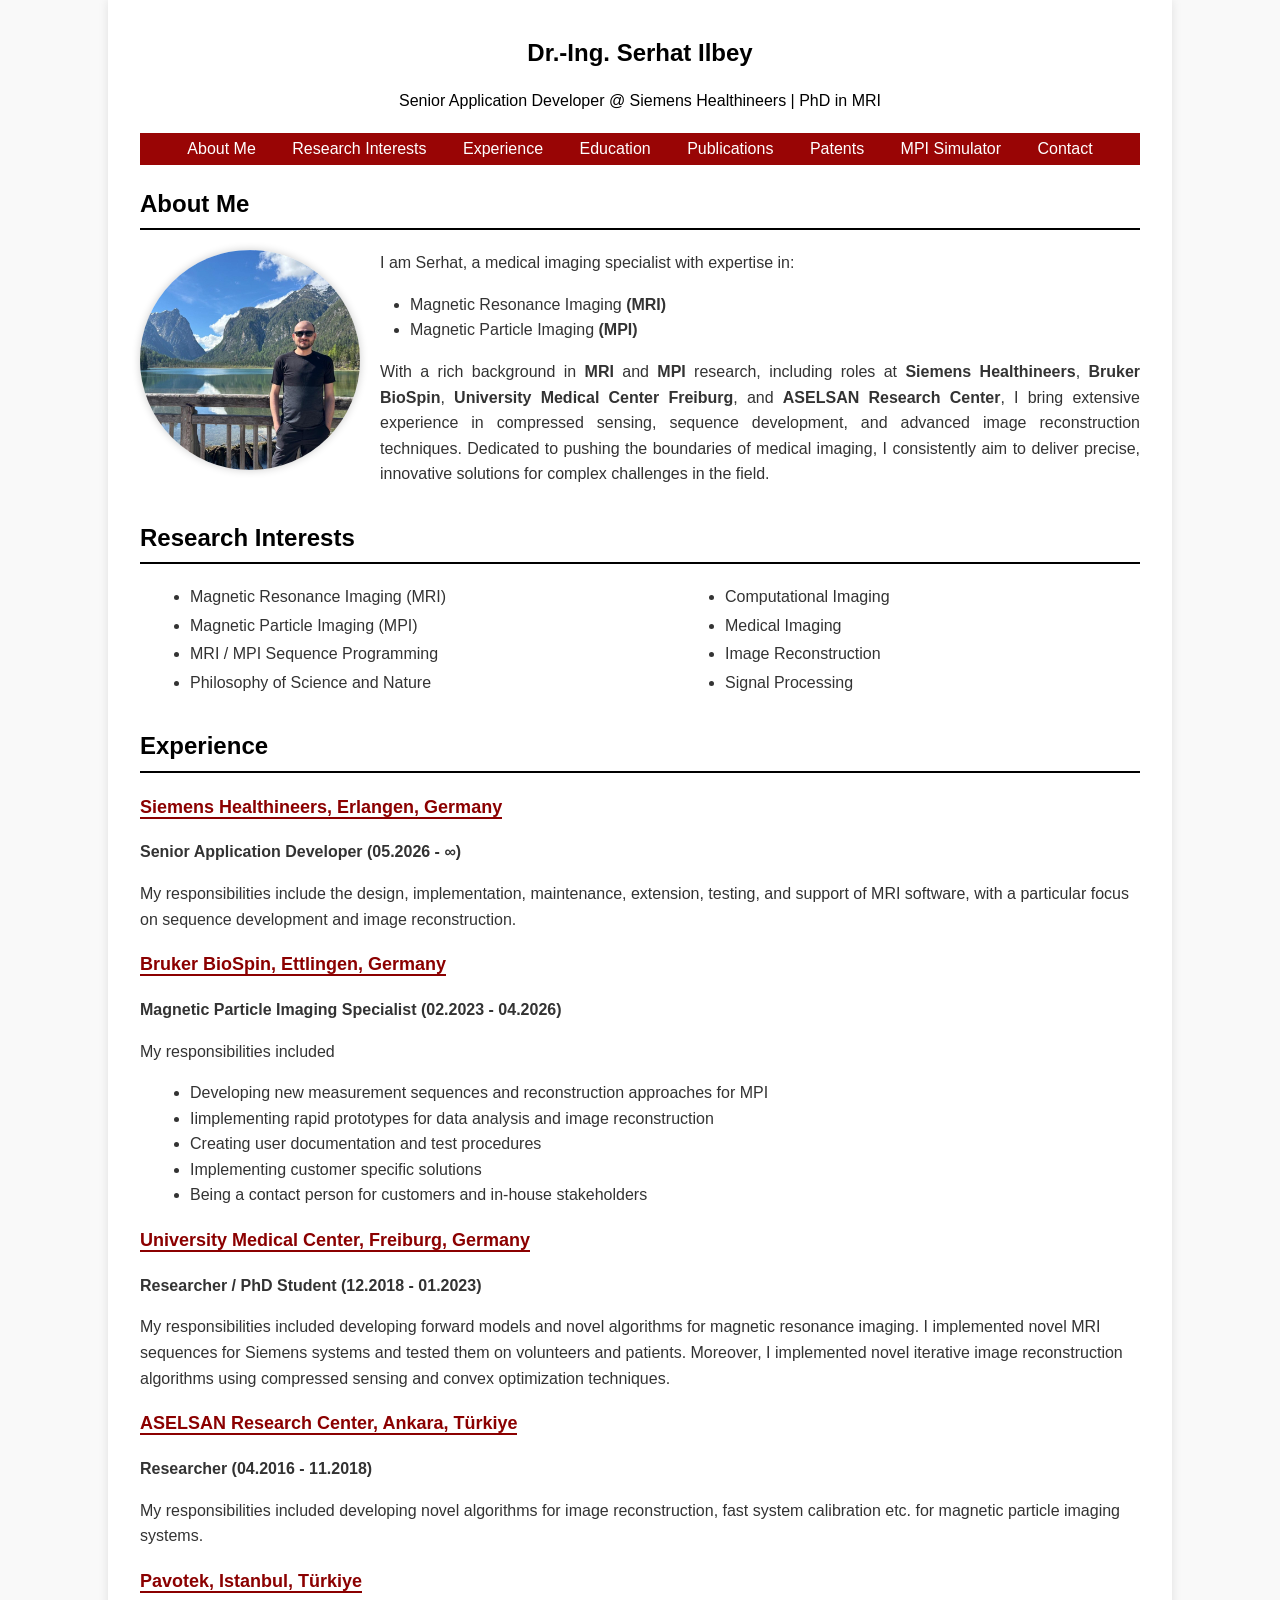
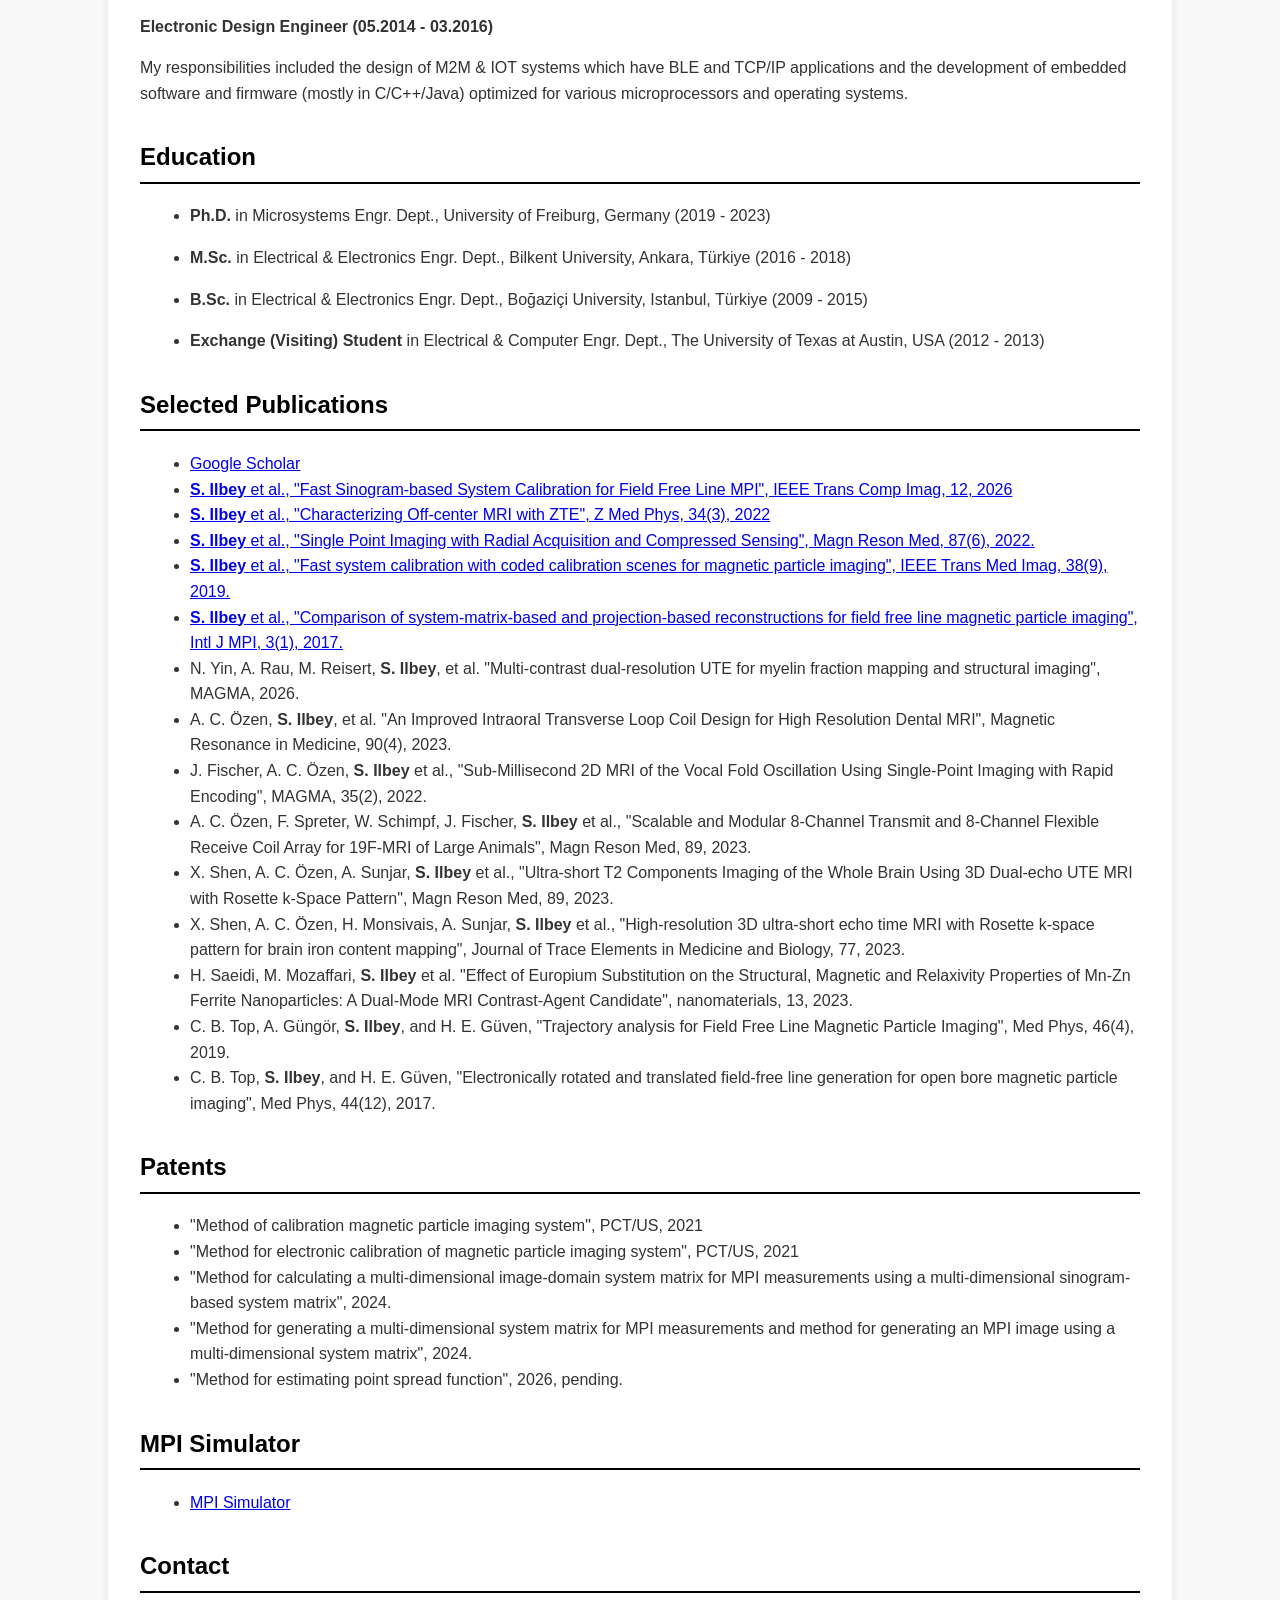
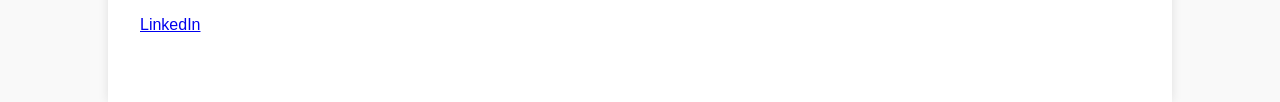
==== commit 1c81da17: "siemens" ====
--- a/index.html
+++ b/index.html
@@ -6,15 +6,6 @@
   <meta name="viewport" content="width=device-width, initial-scale=1.0" />
   <title>Dr.-Ing. Serhat Ilbey</title>
   <link rel="stylesheet" href="serhatilbey.css" />
-
-  <script async src="https://www.googletagmanager.com/gtag/js?id=G-MYDPTQG01N"></script>
-  <script>
-    window.dataLayer = window.dataLayer || [];
-    function gtag(){dataLayer.push(arguments);}
-    gtag('js', new Date());
-
-    gtag('config', 'G-MYDPTQG01N');
-  </script>
 </head>
 
 <body>
@@ -22,7 +13,7 @@
   <main>
     <header>
       <h1>Dr.-Ing. Serhat Ilbey</h1>
-      <p>Magnetic Particle Imaging Specialist @ Bruker BioSpin | PhD in MRI</p>
+      <p>Senior Application Developer @ Siemens Healthineers | PhD in MRI</p>
     </header>
 
     <nav>
@@ -50,7 +41,7 @@
         <li>Magnetic Particle Imaging <b>(MPI)</b></li>
       </ul>
       <p>
-        With a rich background in <b>MRI</b> and <b>MPI</b> research, including roles at <b>Bruker BioSpin</b>,
+        With a rich background in <b>MRI</b> and <b>MPI</b> research, including roles at <b>Siemens Healthineers</b>, <b>Bruker BioSpin</b>,
         <b>University Medical Center Freiburg</b>, and <b>ASELSAN Research Center</b>, I bring extensive experience
         in compressed sensing, sequence development, and advanced image reconstruction techniques.
         Dedicated to pushing the boundaries of medical imaging, I consistently aim to
@@ -75,6 +66,10 @@
 
     <section id="experience">
       <h2>Experience</h2>
+	  <h3><span>Siemens Healthineers, Erlangen, Germany</span></h3>
+      <b>Senior Application Developer (05.2026 - <b>&infin;</b>)</b>
+      <p>My responsibilities include the design, implementation, maintenance, extension, testing, and support of MRI software, with a particular focus on sequence development and image reconstruction.</p>
+	  
       <h3><span>Bruker BioSpin, Ettlingen, Germany</span></h3>
       <b>Magnetic Particle Imaging Specialist  (02.2023 - 04.2026)</b>
       <p>My responsibilities included
